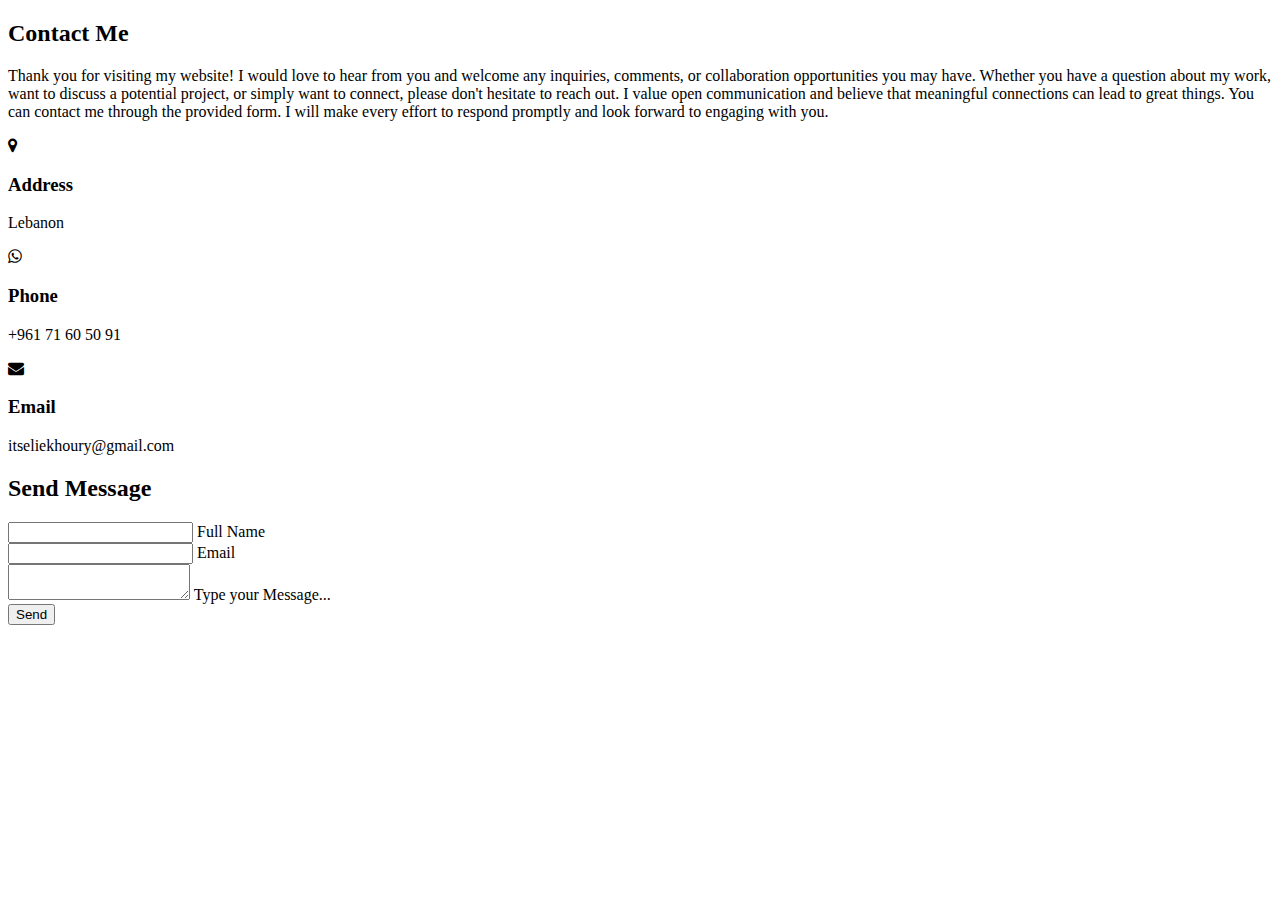
==== contact.html @ e9fee477 "Add files via upload" ====
<!DOCTYPE html>
<html lang="en">
<head>
    <meta charset="UTF-8">
    <meta http-equiv="X-UA-Compatible" content="IE=edge">
    <meta name="viewport" content="width=device-width, initial-scale=1.0">
    <title>Contact Me</title>
    <link rel="stylesheet" href="https://stackpath.bootstrapcdn.com/font-awesome/4.7.0/css/font-awesome.min.css" integrity="sha384-wvfXpqpZZVQGK6TAh5PVlGOfQNHSoD2xbE+QkPxCAFlNEevoEH3Sl0sibVcOQVnN" crossorigin="anonymous">
    <link rel="stylesheet" href="styles5.css">
</head>
<body>
    <section class="contact">
        <div class="content">
            <H2>Contact Me</H2>
            <p>Thank you for visiting my website! I would love to hear from you and welcome any inquiries, comments, or collaboration opportunities you may have. Whether you have a question about my work, want to discuss a potential project, or simply want to connect, please don't hesitate to reach out. I value open communication and believe that meaningful connections can lead to great things. You can contact me through the provided form. I will make every effort to respond promptly and look forward to engaging with you.</p>
        </div>
        <div class="container">
            <div class="contactInfo">
                <div class="box">
                    <div class="icon"><i class="fa fa-map-marker" aria-hidden="true"></i></div>
                    <div class="text">
                        <h3>Address</h3>
                        <p>Lebanon</p>
                    </div>
                </div>
                <div class="box">
                    <div class="icon"><i class="fa fa-whatsapp"></i></div>
                    <div class="text">
                        <h3>Phone</h3>
                        <p>+961 71 60 50 91</p>
                    </div>
                </div>
                <div class="box">
                    <div class="icon"><i class="fa fa-envelope"></i></div>
                    <div class="text">
                        <h3>Email</h3>
                        <p>itseliekhoury@gmail.com</p>
                    </div>
                </div>
            </div>
            <div class="contactForm">
                <form action="https://formsubmit.co/itseliekhoury@gmail.com" method="POST">
                    <h2>
                        Send Message
                    </h2>
                    <div class="inputBox">
                        <input type="text" name="" required="required">
                        <span>Full Name</span>
                    </div>
                    <div class="inputBox">
                        <input type="text" name="" required="required">
                        <span>Email</span>
                    </div>
                    <div class="inputBox">
                        <textarea required="required"></textarea>
                        <span>Type your Message...</span>
                    </div> 
                    <div class="inputBox">
                        <input type="submit" name="" value="Send">
                    </div>
                </form>
            </div>
        </div>
    </section>
</body>
</html>
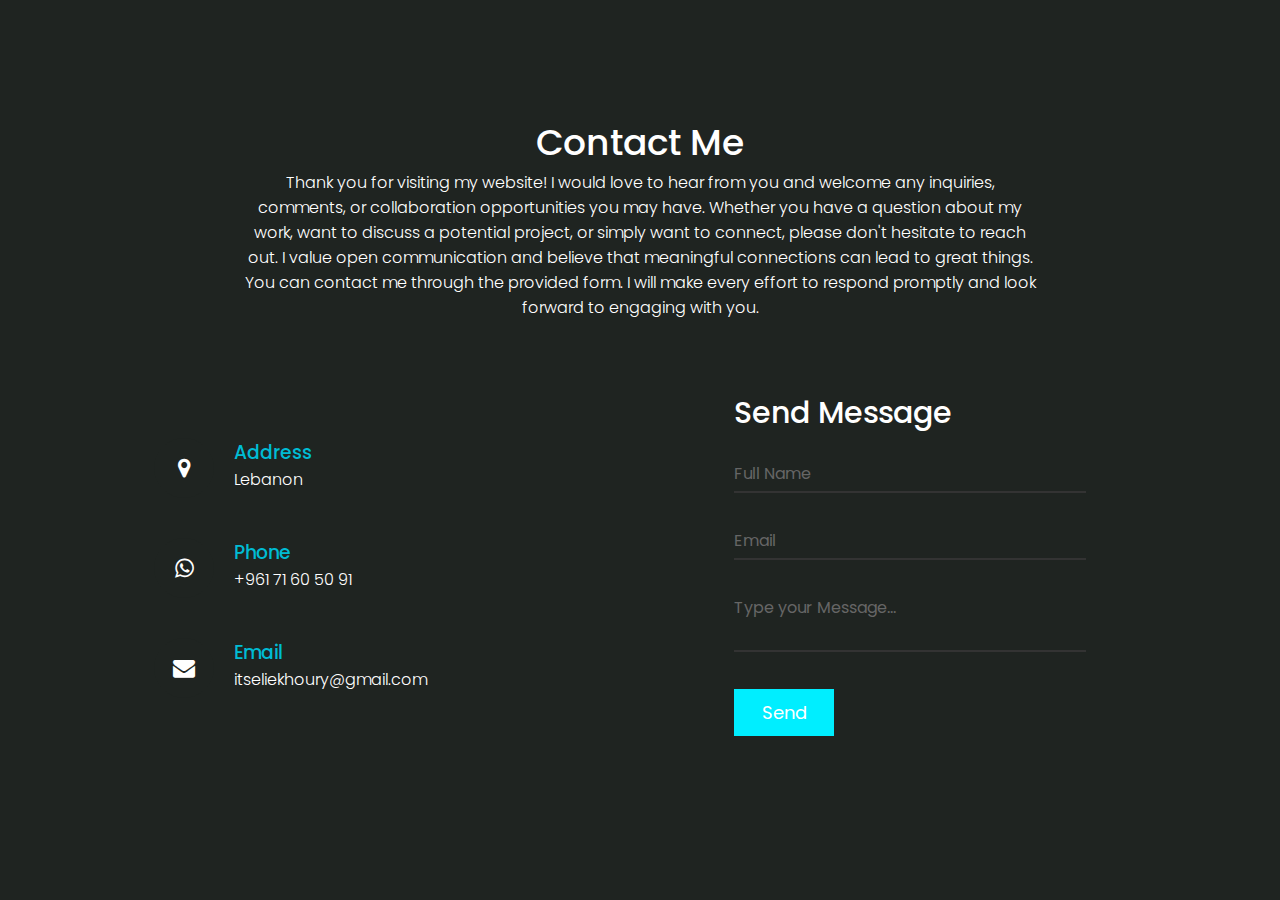
==== commit f480cc41: "Update contact.html" ====
--- a/contact.html
+++ b/contact.html
@@ -39,7 +39,7 @@
                 </div>
             </div>
             <div class="contactForm">
-                <form action="https://formsubmit.co/itseliekhoury@gmail.com" method="POST">
+                <form action="https://formsubmit.co/97f54ddb979dd0ec1d0d105ab0b4f646" method="POST">
                     <h2>
                         Send Message
                     </h2>
@@ -63,4 +63,4 @@
         </div>
     </section>
 </body>
-</html>+</html>
--- a/styles5.css
+++ b/styles5.css
@@ -0,0 +1,163 @@
+@import url('https://fonts.googleapis.com/css2?family=Poppins&display=swap');
+
+* {
+    margin: 0;
+    padding: 0;
+    box-sizing: border-box;
+    font-family: 'Poppins', sans-serif;
+    background: #1f2421;
+    color: #fff;
+}
+
+.contact {
+    position: relative;
+    min-height: 100vh;
+    padding: 50px 100px;
+    display: flex;
+    justify-content: center;
+    align-items: center;
+    flex-direction: column;
+}
+
+.contact .content {
+    max-width:  800px;
+    text-align: center;
+}
+
+.contact .content h2 {
+    font-size: 36px;
+    font-weight: 500;
+}
+
+.contact .content p {
+    font-weight: 300;
+    color: #fff;   
+}
+
+.container {
+    width: 100%;
+    display: flex;
+    justify-content: center;
+    align-items: center;
+    margin-top: 30px;
+}
+
+.container .contactInfo {
+    width: 50%;
+    display: flex;
+    flex-direction: column;
+}
+
+.container .contactInfo .box {
+    position: relative;
+    padding: 20px 0;
+    display: flex;
+}
+
+.container .contactInfo .box .icon {
+    min-width: 60px;
+    height: 60px;
+    /* background: #fff; */
+    display: flex;
+    justify-content: center;
+    align-items: center;
+    border-radius: 50%;
+    font-size: 22px;
+}
+
+.container .contactInfo .box .text {
+    display: flex;
+    margin-left: 20px;
+    font-size: 16px;
+    color: #fff;
+    flex-direction: column;
+    font-weight: 300;
+}
+
+.container .contactInfo .box .text h3 {
+    font-weight: 500;
+    color: #00bcd4;
+}
+
+.contactForm {
+    width: 40%;
+    padding: 40px;
+    /* background: #fff; */
+}
+
+.contactForm h2 {
+    font-size: 30px;
+    color: #fff;
+    font-weight: 500;
+}
+
+.contactForm .inputBox {
+    position: relative;
+    width: 100%;
+    margin-top: 10px;
+}
+
+.contactForm .inputBox input,
+.contactForm .inputBox textarea {
+    width: 100%;
+    padding: 5px 0;
+    font-size: 16px;
+    margin: 10px 0;
+    border: none;
+    border-bottom: 2px solid #333;
+    outline: none;
+    resize: none;
+}
+
+.contactForm .inputBox span {
+    position: absolute;
+    left: 0;
+    padding: 5px 0;
+    font-size: 16px;
+    margin: 10px 0;
+    pointer-events: none;
+    transition: 0.5s;
+    color: #666;   
+}
+
+.contactForm .inputBox input:focus ~ span,
+.contactForm .inputBox input:valid ~ span,
+.contactForm .inputBox textarea:focus ~ span,
+.contactForm .inputBox textarea:valid ~ span {
+    color: #0ef;
+    font-size: 12px;
+    transform: translateY(-20px);
+}
+
+.contactForm .inputBox input[type="submit"]
+{
+    width: 100px;
+    background: #0ef;
+    color: #fff;
+    border: none;
+    cursor: pointer;
+    padding: 10px;
+    font-size: 18px;
+}
+
+@media(max-width:991px)
+{
+    .contact
+    {
+        padding: 50px;
+    }
+
+    .container
+    {
+        flex-direction: column;
+    }
+    .container .contactInfo
+    {
+        margin-bottom: 40px;
+    }
+    .container .contactInfo,
+    .contactForm
+    {
+        width: 100%;
+    }
+}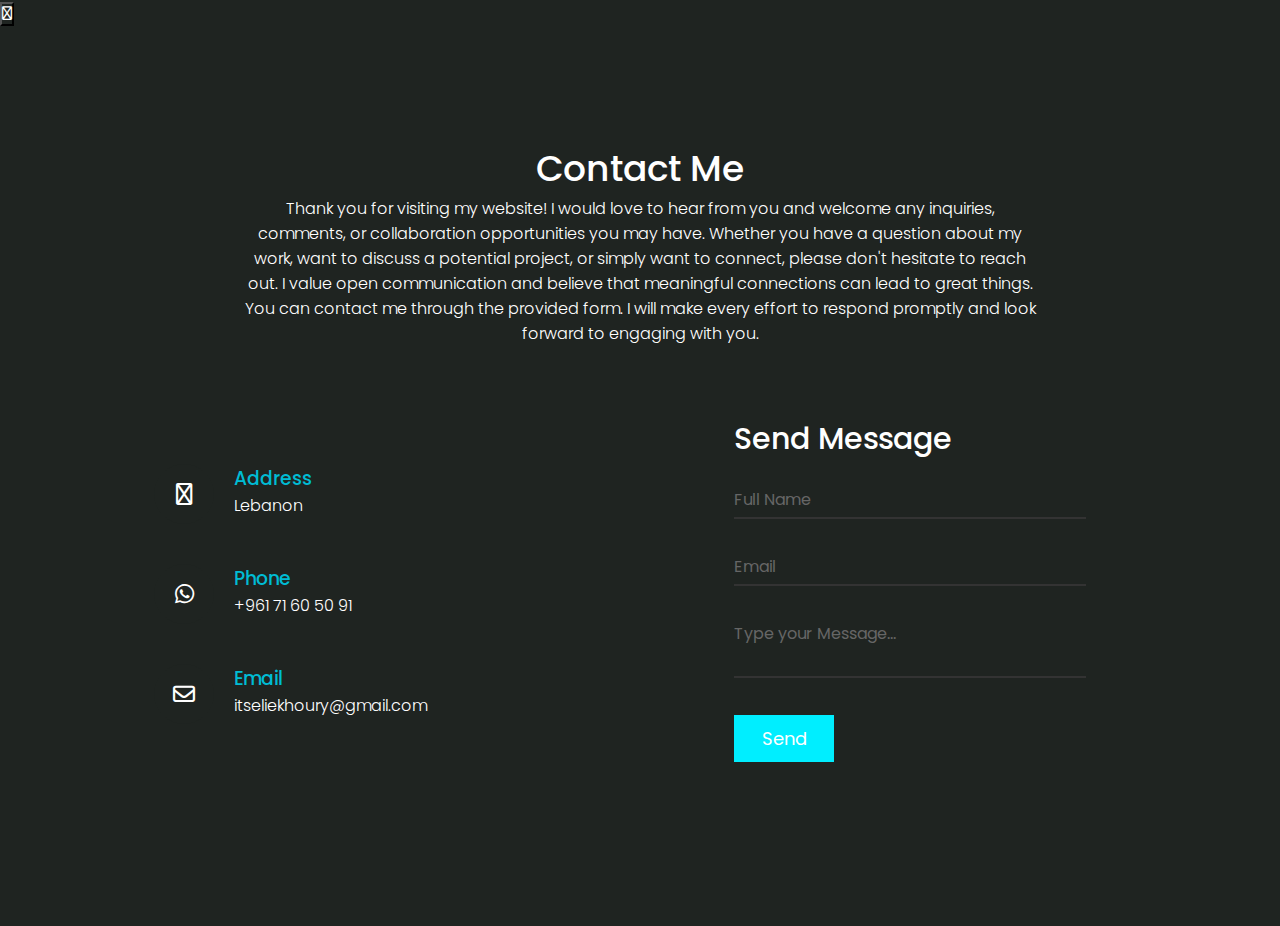
==== commit e2606556: "Update contact.html" ====
--- a/contact.html
+++ b/contact.html
@@ -5,10 +5,13 @@
     <meta http-equiv="X-UA-Compatible" content="IE=edge">
     <meta name="viewport" content="width=device-width, initial-scale=1.0">
     <title>Contact Me</title>
-    <link rel="stylesheet" href="https://stackpath.bootstrapcdn.com/font-awesome/4.7.0/css/font-awesome.min.css" integrity="sha384-wvfXpqpZZVQGK6TAh5PVlGOfQNHSoD2xbE+QkPxCAFlNEevoEH3Sl0sibVcOQVnN" crossorigin="anonymous">
     <link rel="stylesheet" href="styles5.css">
+    <link rel="stylesheet" href="https://cdnjs.cloudflare.com/ajax/libs/font-awesome/6.4.0/css/all.min.css">
 </head>
 <body>
+    <div class="back-container">
+        <button class="back" type="submit" onclick="goBack()"><i class="far fa-home-alt"></i></button>
+    </div>
     <section class="contact">
         <div class="content">
             <H2>Contact Me</H2>
@@ -17,21 +20,21 @@
         <div class="container">
             <div class="contactInfo">
                 <div class="box">
-                    <div class="icon"><i class="fa fa-map-marker" aria-hidden="true"></i></div>
+                    <div class="icon"><i class="fa-regular fa-location-dot"></i></div>
                     <div class="text">
                         <h3>Address</h3>
                         <p>Lebanon</p>
                     </div>
                 </div>
                 <div class="box">
-                    <div class="icon"><i class="fa fa-whatsapp"></i></div>
+                    <div class="icon"><i class="fa-brands fa-whatsapp"></i></div>
                     <div class="text">
                         <h3>Phone</h3>
                         <p>+961 71 60 50 91</p>
                     </div>
                 </div>
                 <div class="box">
-                    <div class="icon"><i class="fa fa-envelope"></i></div>
+                    <div class="icon"><i class="fa-regular fa-envelope"></i></div>
                     <div class="text">
                         <h3>Email</h3>
                         <p>itseliekhoury@gmail.com</p>
@@ -40,19 +43,24 @@
             </div>
             <div class="contactForm">
                 <form action="https://formsubmit.co/97f54ddb979dd0ec1d0d105ab0b4f646" method="POST">
-                    <h2>
-                        Send Message
-                    </h2>
+
+                    <input type="text" name="_honey" style="display: none;">
+
+                    <input type="hidden" name="_captcha" value="false">
+
+                    <input type="hidden" name="_next" value="http://127.0.0.1:5500/contact.html/contact.html">
+
+                    <h2>Send Message</h2>
                     <div class="inputBox">
-                        <input type="text" name="" required="required">
+                        <input type="text" name="name" required="required">
                         <span>Full Name</span>
                     </div>
                     <div class="inputBox">
-                        <input type="text" name="" required="required">
+                        <input type="text" name="email" required="required">
                         <span>Email</span>
                     </div>
                     <div class="inputBox">
-                        <textarea required="required"></textarea>
+                        <textarea name="comments, questions" required="required"></textarea>
                         <span>Type your Message...</span>
                     </div> 
                     <div class="inputBox">
@@ -62,5 +70,10 @@
             </div>
         </div>
     </section>
+    <script>
+        function goBack() {
+            window.history.back();
+        }
+    </script>
 </body>
 </html>
